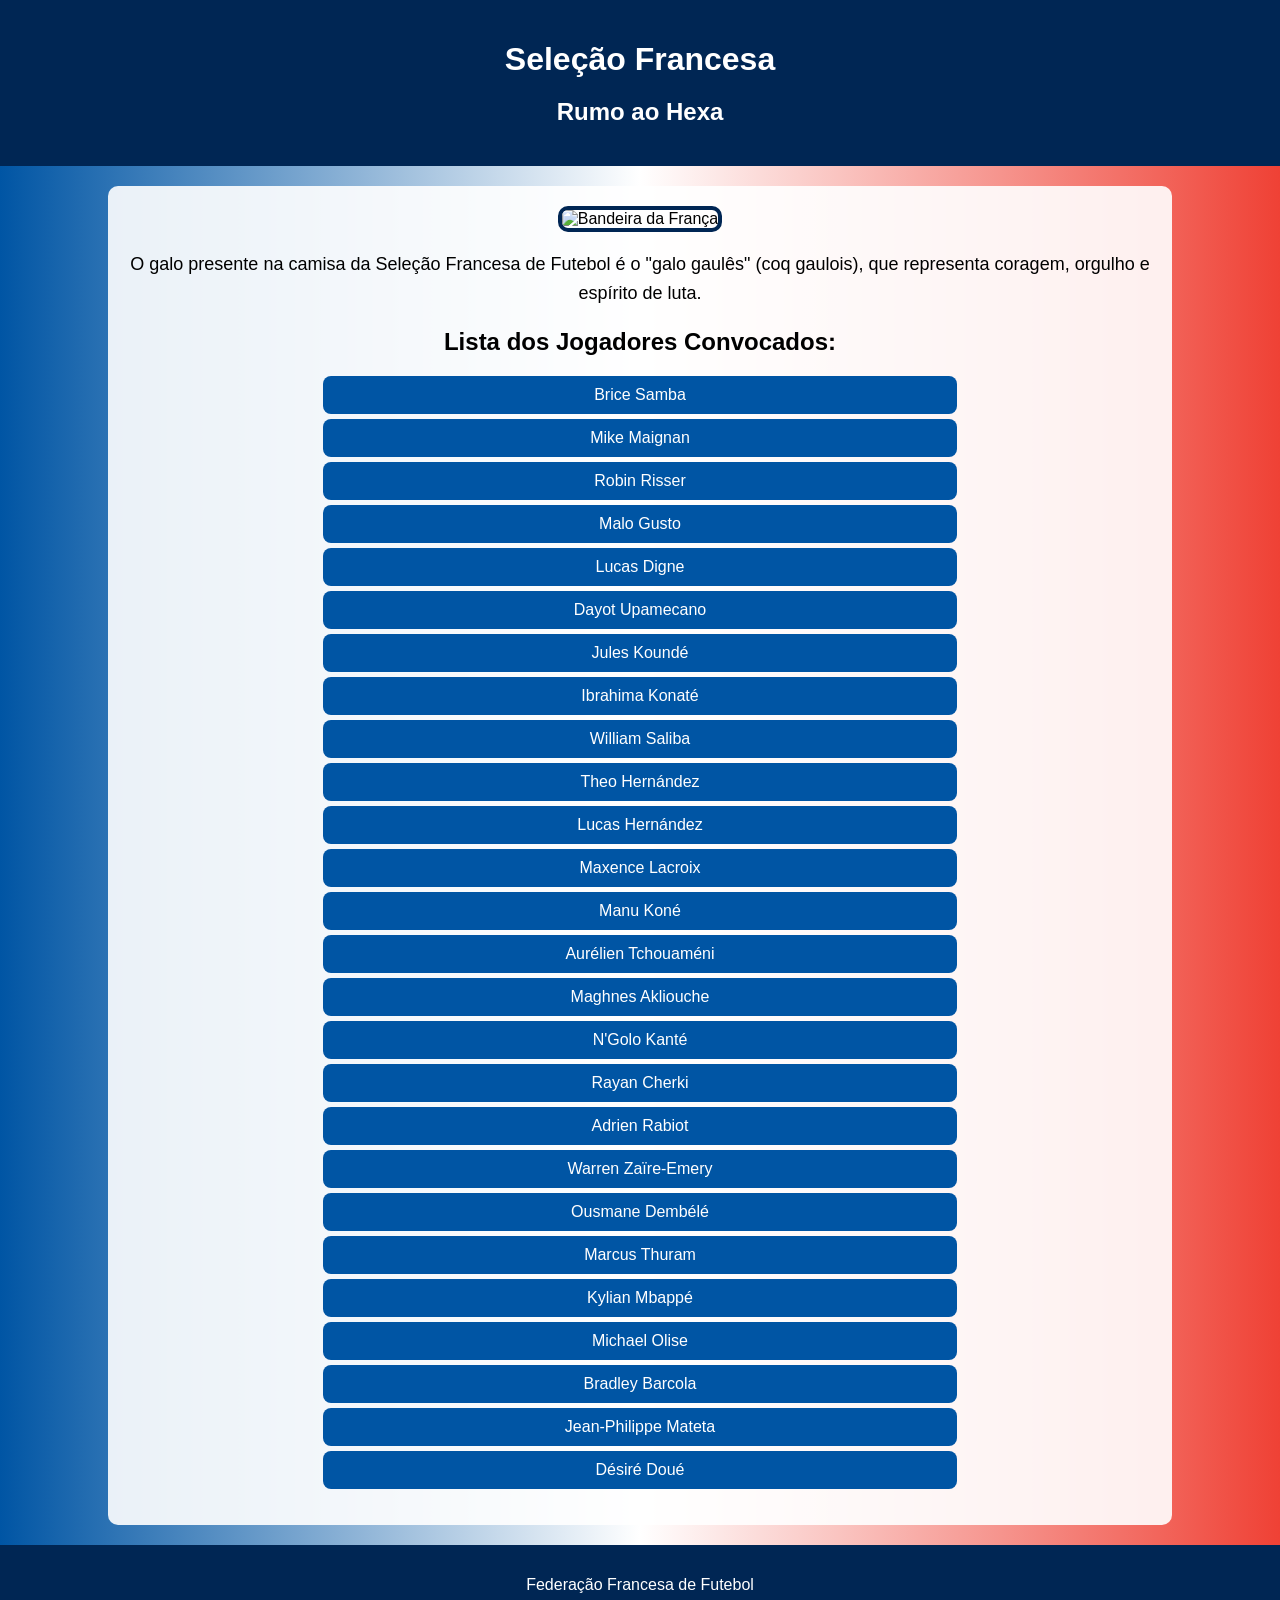
==== index.html @ 879cd861 "Add files via upload" ====
<!DOCTYPE html>
<html lang="pt-BR">

<head>
    <meta charset="UTF-8">
    <title>Seleção Francesa</title>
    <link rel="stylesheet" href="style.css">
</head>
<body>
    <header>
    <h1>Seleção Francesa</h1>
    <h2>Rumo ao Hexa</h2>
</header>
<main>
    <section>
        <img src="https://upload.wikimedia.org/wikipedia/commons/thumb/c/c3/Flag_of_France.svg/250px-Flag_of_France.svg.png"
             alt="Bandeira da França">
        <p>
            O galo presente na camisa da Seleção Francesa de Futebol é o
            "galo gaulês" (coq gaulois), que representa coragem,
            orgulho e espírito de luta.
        </p>
    </section>
    <section>
        <h2>Lista dos Jogadores Convocados:</h2>
        <ul>
            <li>Brice Samba</li>
            <li>Mike Maignan</li>
            <li>Robin Risser</li>
            <li>Malo Gusto</li>
            <li>Lucas Digne</li>
            <li>Dayot Upamecano</li>
            <li>Jules Koundé</li>
            <li>Ibrahima Konaté</li>
            <li>William Saliba</li>
            <li>Theo Hernández</li>
            <li>Lucas Hernández</li>
            <li>Maxence Lacroix</li>
            <li>Manu Koné</li>
            <li>Aurélien Tchouaméni</li>
            <li>Maghnes Akliouche</li>
            <li>N'Golo Kanté</li>
            <li>Rayan Cherki</li>
            <li>Adrien Rabiot</li>
            <li>Warren Zaïre-Emery</li>
            <li>Ousmane Dembélé</li>
            <li>Marcus Thuram</li>
            <li>Kylian Mbappé</li>
            <li>Michael Olise</li>
            <li>Bradley Barcola</li>
            <li>Jean-Philippe Mateta</li>
            <li>Désiré Doué</li>
        </ul>
    </section>
</main>
</body>
<footer>
    <p>Federação Francesa de Futebol</p>
</footer>
</html>
---- style.css ----
body {
font-family: Arial, sans-serif;
background: linear-gradient(to right, #0055A4, white, #EF4135);
margin: 0;
text-align: center;
}

header {
background-color: #002654;
color: white;
padding: 20px;
}

h1 {
margin-bottom: 5px;
}

main {
width: 80%;
margin: auto;
background-color: rgba(255, 255, 255, 0.9);
padding: 20px;
border-radius: 10px;
margin-top: 20px;
}

img {
width: 400px;
max-width: 100%;
border-radius: 10px;
border: 4px solid #002654;
}

section p {
font-size: 18px;
line-height: 1.6;
}

ul {
list-style: none;
padding: 0;
}

li {
background-color: #0055A4;
color: white;
margin: 5px auto;
padding: 10px;
width: 60%;
border-radius: 8px;
transition: 0.3s;
}

li:hover {
background-color: #EF4135;
transform: scale(1.05);
}

footer {
background-color: #002654;
color: white;
padding: 15px;
margin-top: 20px;
}
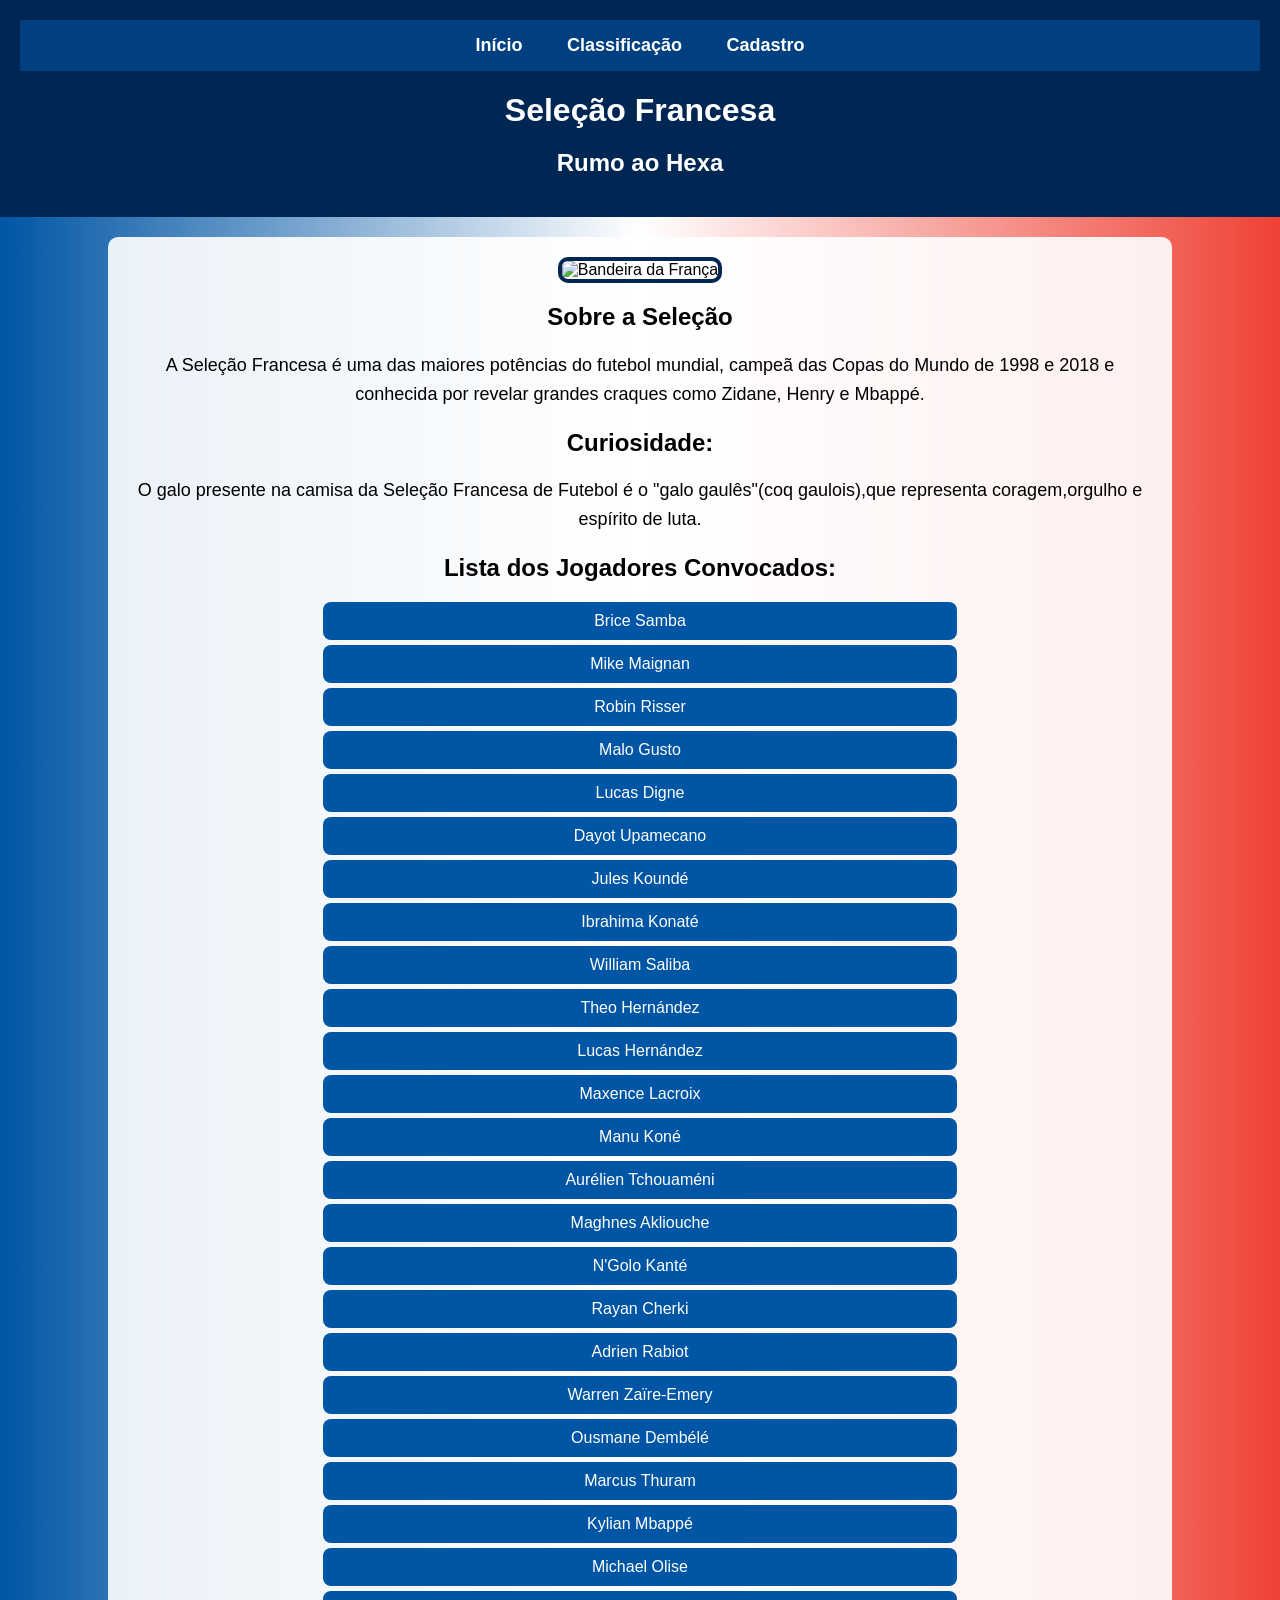
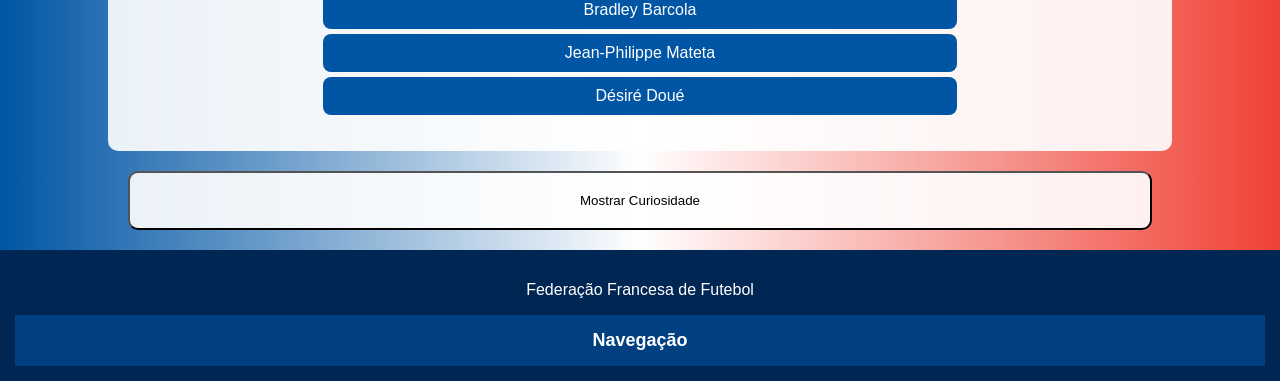
==== commit b5560410: "Add files via upload" ====
--- a/index.html
+++ b/index.html
@@ -8,18 +8,28 @@
 </head>
 <body>
     <header>
-    <h1>Seleção Francesa</h1>
+<nav>
+    <a href="index.html">Início</a>
+    <a href="Classificacao.html">Classificação</a>
+    <a href="Cadastro.html">Cadastro</a>
+</nav>
+    <h1 id="titulo">Seleção Francesa</h1>
     <h2>Rumo ao Hexa</h2>
 </header>
 <main>
     <section>
-        <img src="https://upload.wikimedia.org/wikipedia/commons/thumb/c/c3/Flag_of_France.svg/250px-Flag_of_France.svg.png"
+        <img id="bandeira" src="https://upload.wikimedia.org/wikipedia/commons/thumb/c/c3/Flag_of_France.svg/250px-Flag_of_France.svg.png"
              alt="Bandeira da França">
-        <p>
-            O galo presente na camisa da Seleção Francesa de Futebol é o
-            "galo gaulês" (coq gaulois), que representa coragem,
-            orgulho e espírito de luta.
-        </p>
+       
+<h2>Sobre a Seleção</h2>
+
+<p>
+A Seleção Francesa é uma das maiores potências do futebol mundial,
+campeã das Copas do Mundo de 1998 e 2018 e conhecida por revelar
+grandes craques como Zidane, Henry e Mbappé.
+</p>
+<h2>Curiosidade:</h2>
+          <p>O galo presente na camisa da Seleção Francesa de Futebol é o "galo gaulês"(coq gaulois),que representa coragem,orgulho e espírito de luta.</p>
     </section>
     <section>
         <h2>Lista dos Jogadores Convocados:</h2>
@@ -53,8 +63,14 @@
         </ul>
     </section>
 </main>
+<button id="btn">Mostrar Curiosidade</button>
+<p id="curiosidade"></p>
+<script src="script.js"></script>
 </body>
 <footer>
     <p>Federação Francesa de Futebol</p>
+    <nav>
+    <a href="navegacao.html">Navegação</a>
+    </nav>
 </footer>
 </html>
--- a/style.css
+++ b/style.css
@@ -61,4 +61,30 @@
 color: white;
 padding: 15px;
 margin-top: 20px;
+}
+
+nav{
+background:#004080;
+padding:15px;
+}
+
+nav a{
+color:white;
+text-decoration:none;
+margin:20px;
+font-weight:bold;
+font-size:18px;
+}
+
+nav a:hover{
+color:yellow;
+}
+
+button {
+width: 80%;
+margin: auto;
+background-color: rgba(255, 255, 255, 0.9);
+padding: 20px;
+border-radius: 10px;
+margin-top: 20px;
 }
